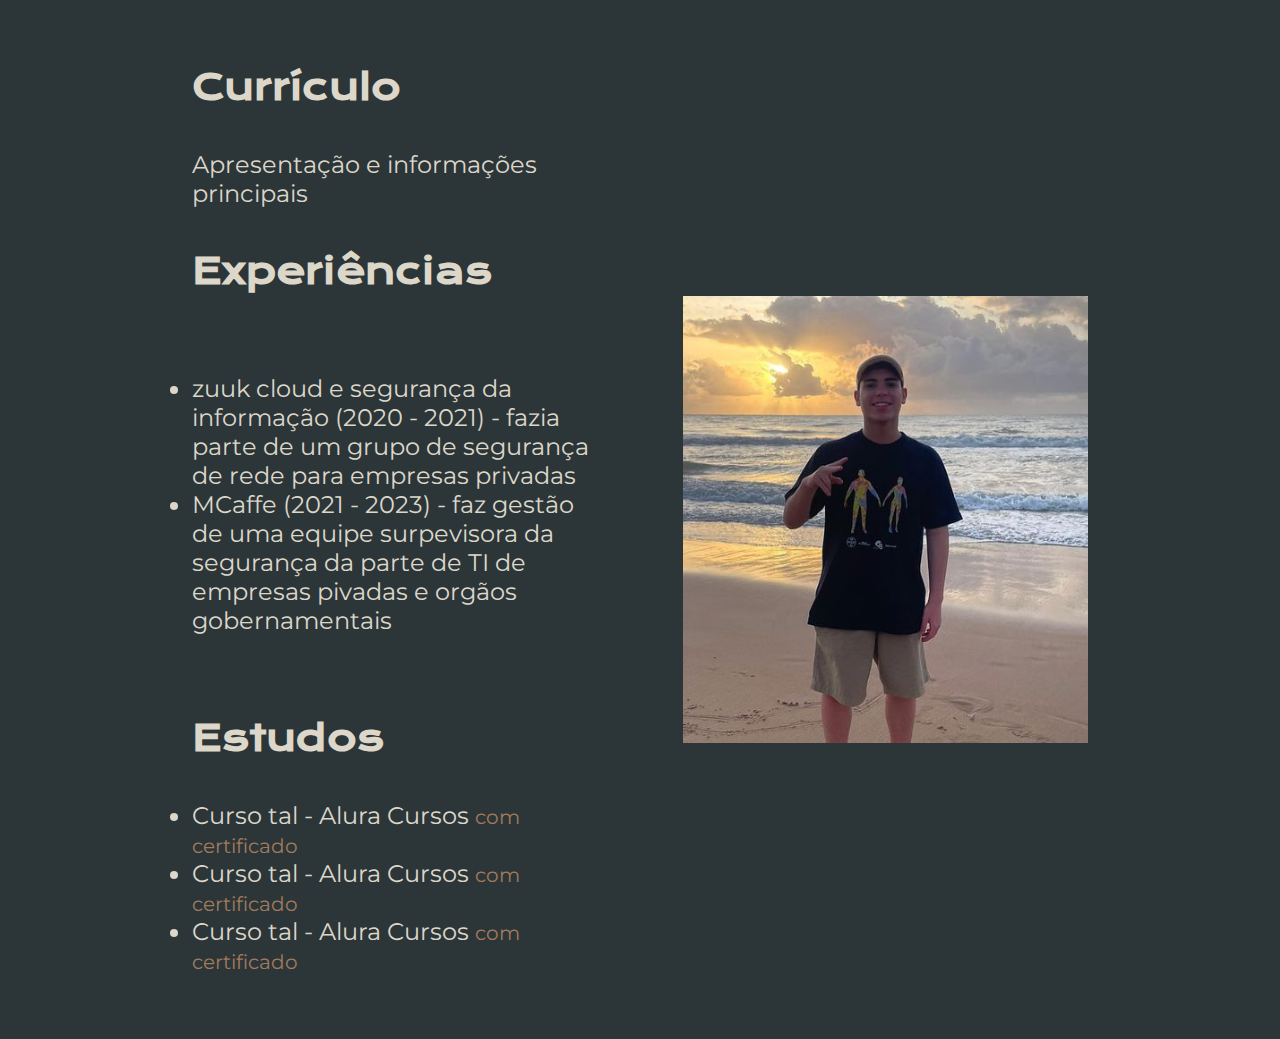
==== curriculo.html @ f5c90a18 "Add files via upload" ====
<!DOCTYPE html>
<html lang="pt-br">
<head>
    <meta charset="UTF-8">
    <meta name="viewport" content="width=device-width, initial-scale=1.0">
    <title>curriculo</title>
    <link rel="stylesheet" href="./estilos/style.css"
</head>
<body>
    <header></header>
    
    <main class="apresentacao">
        <section class="apresentacao__conteudo">
            <h1 class="apresentacao__conteudo__titulo">Currículo</h1>
            
            <p class="apresentacao__conteudo__texto">
                Apresentação e informações principais
            </p>
            <h2 class="apresentacao__conteudo__titulo">Experiências</h2>
            <p class="apresentacao__conteudo__texto">
            <ul class="apresentacao__conteudo__texto">
                <li> zuuk cloud e segurança da informação (2020 - 2021) - fazia parte de um grupo de segurança de rede para empresas privadas </li>
                <li> MCaffe (2021 - 2023) - faz gestão de uma equipe surpevisora da segurança da parte de TI de empresas pivadas e orgãos gobernamentais </li>
            </ul>
            </p>
            <h2 class="apresentacao__conteudo__titulo">Estudos</h2>
            <div class="apresentacao__conteudo__texto">
            <ul class="apresentacao__conteudo__texto">
                <li>Curso tal - Alura Cursos <a href="linkdocertificado">com certificado</a> </li>
                <li>Curso tal - Alura Cursos <a href="linkdocertificado">com certificado</a></li>
                <li>Curso tal - Alura Cursos <a href="linkdocertificado">com certificado</a></li>
            </ul>
            </div>    
        </section>
        <img src="./assets/img davi2.png" alt="Foto da Joana Santos programando">
    </main> 

    <footer></footer>
</body>
</html>
---- estilos/style.css ----
@import url('https://fonts.googleapis.com/css2?family=Krona+One&family=Montserrat:wght@400;600&display=swap');

:root{
    --cor-principal: #2C3639;
    --cor--secundaria: #DCD7C9;
    --cor-teciaria: #A27B5C;
    --cor-hover:#3F4E4F; 

    --fonte-principal:'Krona One', sans-serif;
    --fonte-secundaria:'Montserrat', sans-serif;
}

*{ 
    margin: 0;
    padding: 0;
}   


body{ 
   /* height: 100vh;*/
    box-sizing: border-box;
    background-color: var(--cor-principal);
    color: var(--cor--secundaria);
    
}
 
    .apresentacao__conteudo__texto a{
        text-decoration: none;
        color: var(--cor-teciaria);
        font-size: 1.25rem;
        font-weight: 400;
    }

    .apresentacao {
        padding:5% 15% ;
        display: flex;
        align-items: center;
        justify-content: space-between;  
        gap: 82px;
    }    

    .cabecalho{
        padding:2% 0% 0% 15% ;
    }

    .cabecalho__menu{
        display: flex;
        gap: 80px;
    }

    .cabecalho__menu__link{
        font-family:var(--fonte-secundaria);
        font-size: 1.5rem;
        font-weight: 600;
        color: var(--cor-teciaria);
        text-decoration: none;
    }

    .apresentacao__conteudo{
        width: 50%; 
        display: flex;
        flex-direction:column ;
        gap: 40px;
    }    

    .apresentacao__conteudo__titulo{
        font-size: 2.25rem;
        font-family:var(--fonte-principal); 
    } 

    .titulo-destaque {
        color:var(--cor-teciaria) ;
    }

    .apresentacao__conteudo__texto{
        font-size: 1.5rem;
        font-family:var(--fonte-secundaria); 
    }

    .apresentacao__links {
        display: flex;
        flex-direction: column;
        justify-content: space-between; 
        align-items: center;
        gap: 20px;
    }  
    
    .apresentação__links__subtitulo {
        font-family: var(--fonte-principal);
        font-weight: 400;
        font-size:1.5rem;

    }


    .apresentacao__links__navegacao {
       display: flex;
       justify-content:center ;
       gap: 16px;
       border: 2px solid var(--cor-teciaria);
        width: 50%;
        text-align: center;
        border-radius: 8px;
        font-size: 1.5rem;
        font-weight:600 ;
        padding:21.5px  0;
        text-decoration: none ;
        color: var(--cor--secundaria); 
        font-family:var(--fonte-secundaria); 
    }    

    .apresentacao__links__links:hover {

        background-color: var(--cor-hover);
        transition: 1s;
        padding: 4%;
    }    
   
    .apresentacao__imagem{
        width: 50%;
    }

    .rodape{
        color: var(--cor-principal);
        background-color: var(--cor-teciaria);
        padding: 24px;
        text-align: center;
        font-family:var(--fonte-secundaria);
        font-size: 1.5rem;
        font-weight: 400;
    } 

    @media (max-width:1200px) {
        .cabecalho{
            padding: 10%;
        }
       
        .cabecalho__menu{
            justify-content: center;
        }

        .apresentacao {
            flex-direction:column-reverse;
            padding: 5%;
        } 

        .apresentacao__conteudo{
          width: auto;  
        }
     }
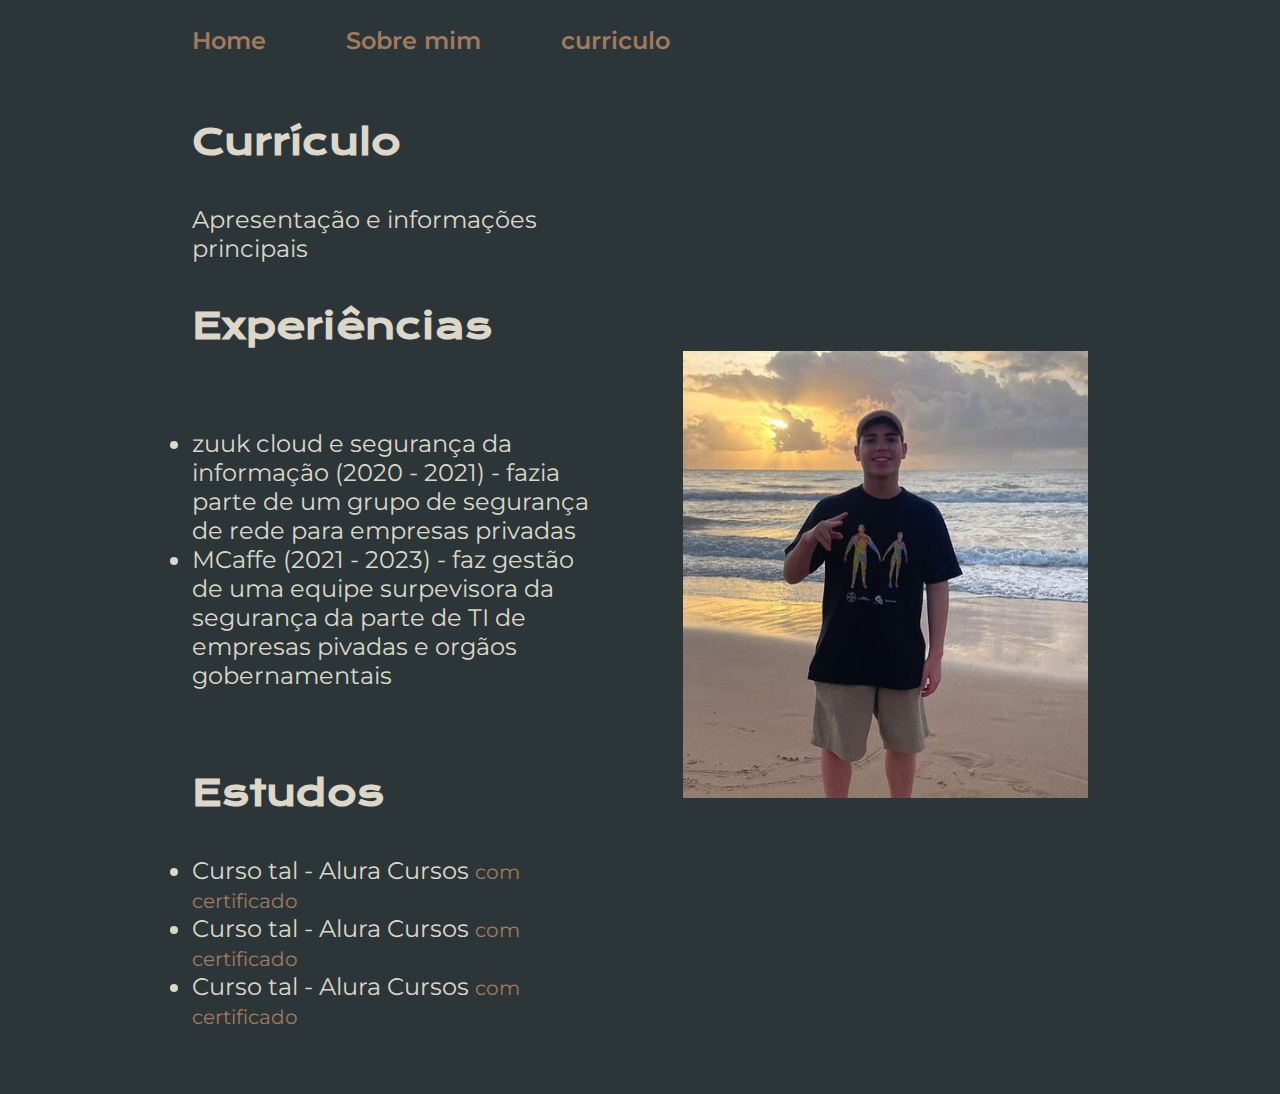
==== commit ee57a17e: "Update curriculo.html" ====
--- a/curriculo.html
+++ b/curriculo.html
@@ -4,10 +4,16 @@
     <meta charset="UTF-8">
     <meta name="viewport" content="width=device-width, initial-scale=1.0">
     <title>curriculo</title>
-    <link rel="stylesheet" href="./estilos/style.css"
+    <link rel="stylesheet" href="./estilos/style.css">
 </head>
 <body>
-    <header></header>
+    <header class="cabecalho">
+        <nav class="cabecalho__menu">
+            <a class="cabecalho__menu__link" href="index.html">Home</a>
+            <a class="cabecalho__menu__link" href="about.html">Sobre mim</a>
+            <a class="cabecalho__menu__link" href="curriculo.html">curriculo</a>
+        <nav></nav>
+    </header>
     
     <main class="apresentacao">
         <section class="apresentacao__conteudo">
@@ -37,4 +43,4 @@
 
     <footer></footer>
 </body>
-</html>+</html>
